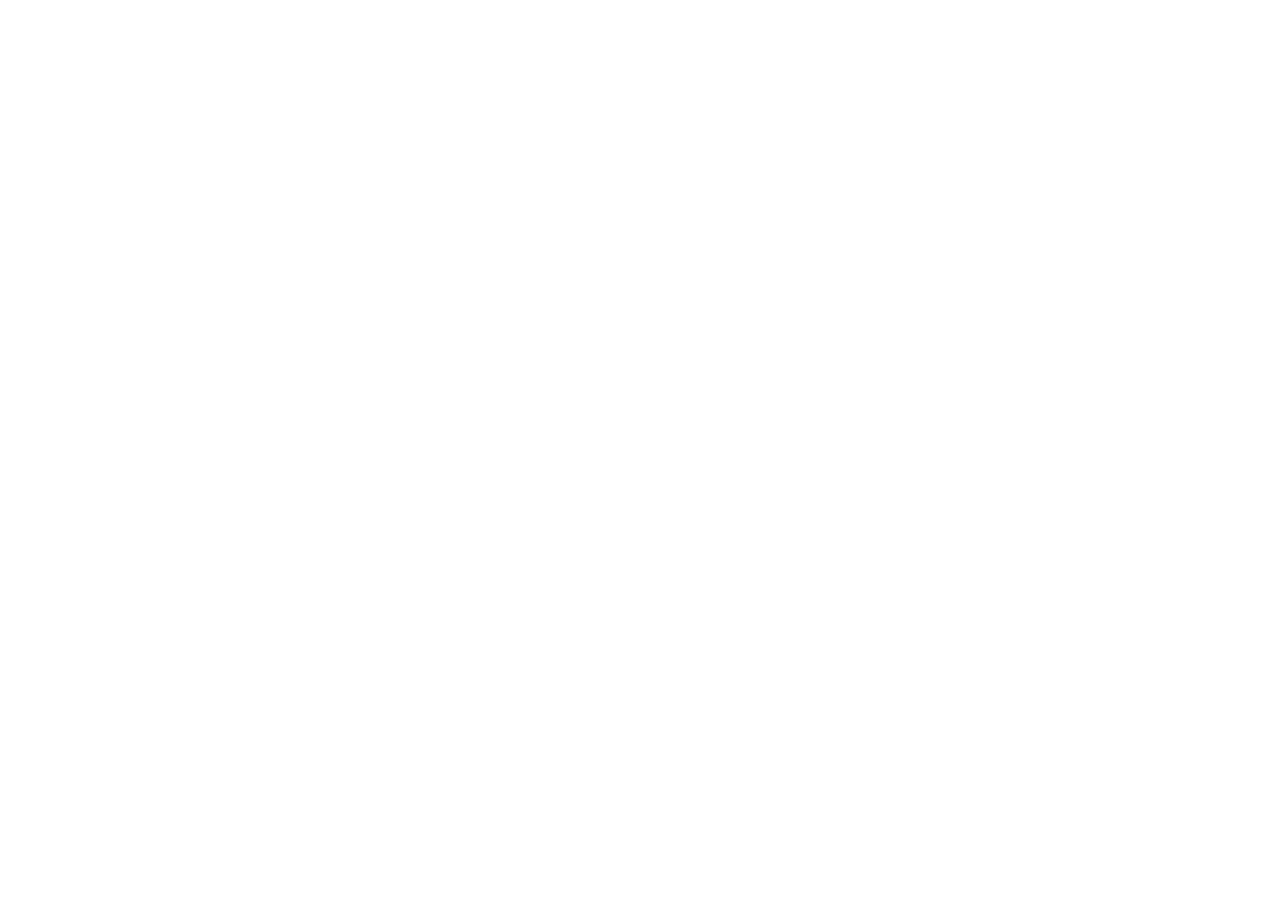
==== index.html @ d0e56235 "Criando nossos arquivos e configs iniciais" ====
<!DOCTYPE html>
<html lang="pt-br">
<head>
    <meta charset="UTF-8">
    <meta http-equiv="X-UA-Compatible" content="ie=edge">
    <meta name="viewport" content="width=device-width, initial-scale=1.0">
    <link rel="stylesheet" href="style.css">
    <title>Landing Page</title>
</head>
<body>
    <script src="app.js" defer></script>
</body>
</html>
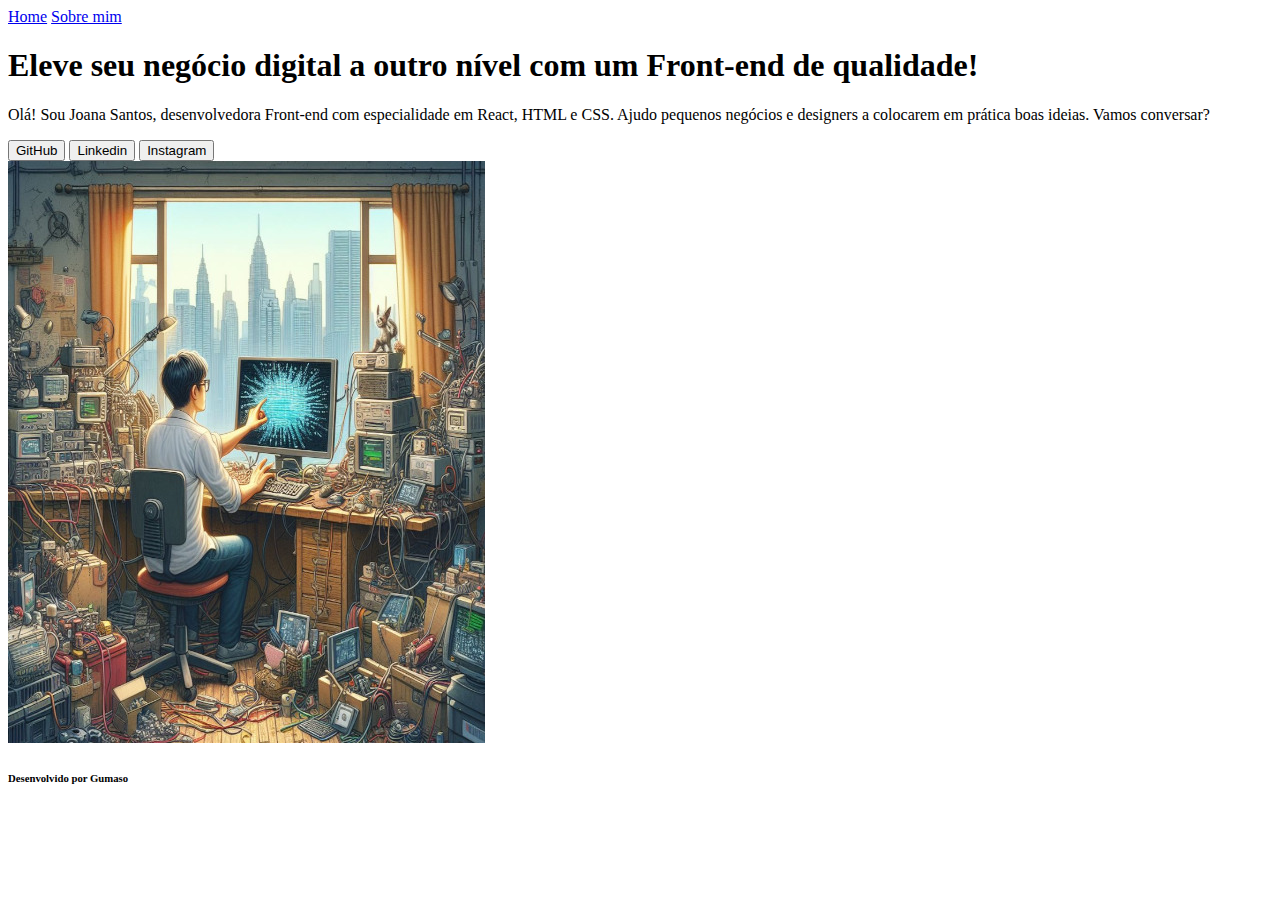
==== commit 0b0ccf8d: "Colocando o conteudo nas tags" ====
--- a/index.html
+++ b/index.html
@@ -8,6 +8,29 @@
     <title>Landing Page</title>
 </head>
 <body>
+    <main>
+        <header>
+            <nav>
+                <a href="index.html">Home</a>
+                <a href="index2.html">Sobre mim</a>
+            </nav>
+        </header>
+        <section>
+            <h1>Eleve seu negócio digital a outro nível com um Front-end de qualidade!</h1>
+            <p>Olá! Sou Joana Santos, desenvolvedora Front-end com especialidade em React, HTML e CSS. Ajudo pequenos negócios e designers a colocarem em prática boas ideias. Vamos conversar?</p>
+        <div>
+            <a href="https://github.com/Gumaso"><button>GitHub</button></a>
+            <a href="https://www.linkedin.com/in/gustavo-macedo-70372625b/"><button>Linkedin</button></a>
+            <a href="https://www.instagram.com/gumaso_"><button>Instagram</button></a>
+        </div>
+    </section>
+    <img src="./assets/meninopc.jpeg" alt="imagem de um menino em um computador com uma janela na frente com visão pra uma cidade cheia de prédios">
+    </main>
+    <footer>
+        <h6>
+            Desenvolvido por Gumaso
+        </h6>
+    </footer>
     <script src="app.js" defer></script>
 </body>
 </html>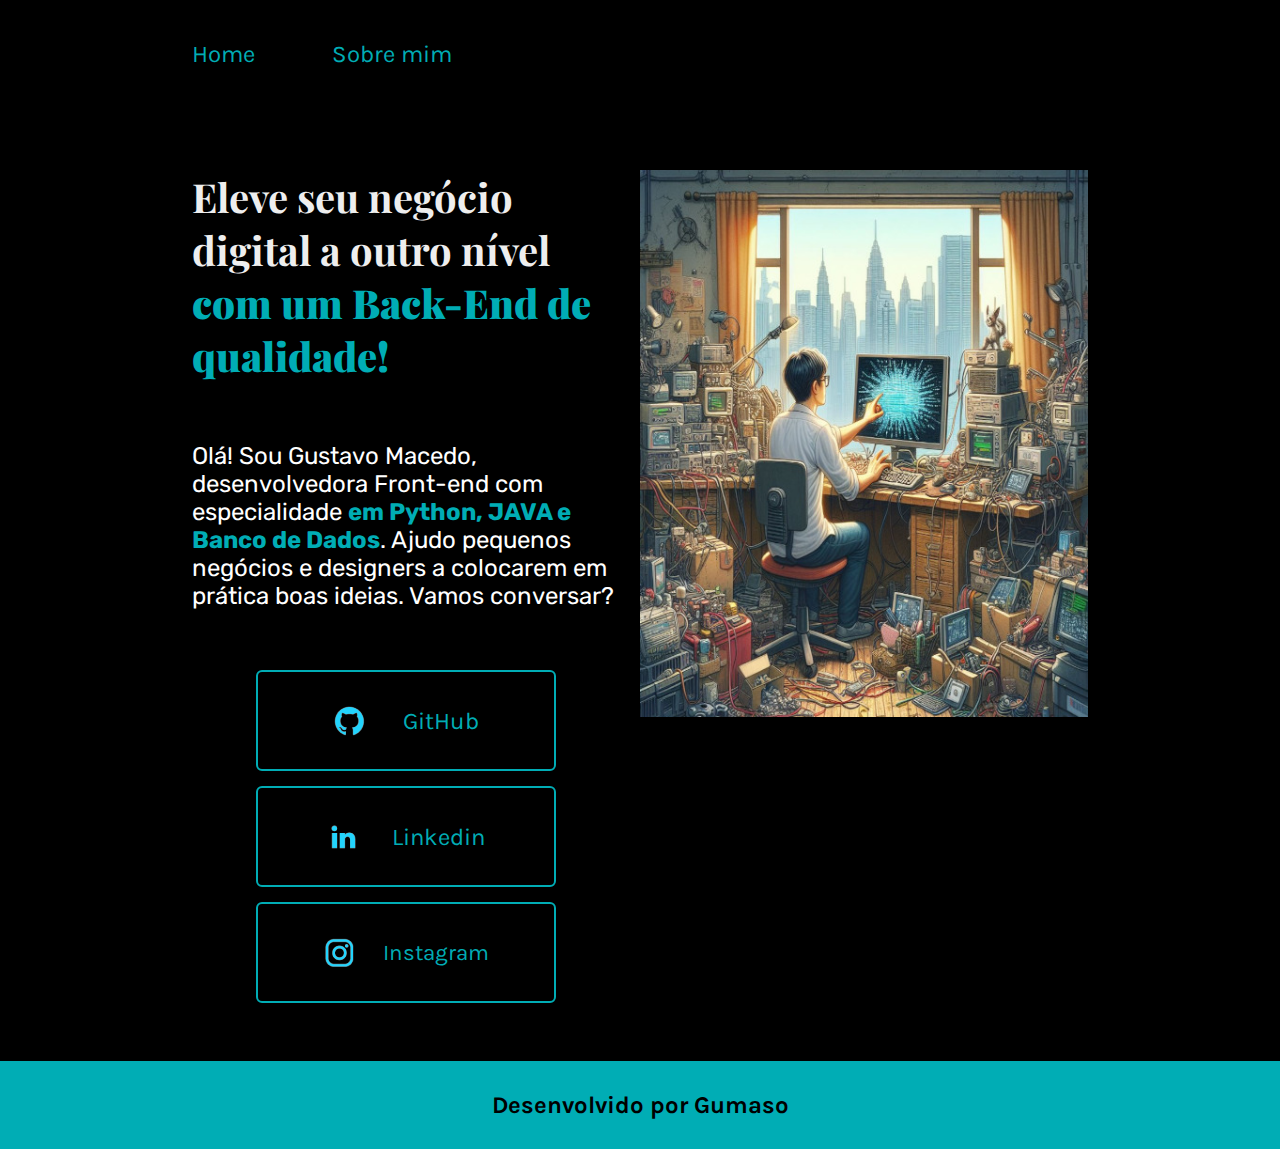
==== commit ec311f9c: "Finalizando o projeto" ====
--- a/index.html
+++ b/index.html
@@ -8,25 +8,25 @@
     <title>Landing Page</title>
 </head>
 <body>
+    <header class="cabecalho">
+        <nav class="menu">
+            <a class="link-texto" href="index.html">Home</a>
+            <a class="link-texto" href="index2.html">Sobre mim</a>
+        </nav>
+    </header>
     <main>
-        <header>
-            <nav>
-                <a href="index.html">Home</a>
-                <a href="index2.html">Sobre mim</a>
-            </nav>
-        </header>
-        <section>
-            <h1>Eleve seu negócio digital a outro nível com um Front-end de qualidade!</h1>
-            <p>Olá! Sou Joana Santos, desenvolvedora Front-end com especialidade em React, HTML e CSS. Ajudo pequenos negócios e designers a colocarem em prática boas ideias. Vamos conversar?</p>
-        <div>
-            <a href="https://github.com/Gumaso"><button>GitHub</button></a>
-            <a href="https://www.linkedin.com/in/gustavo-macedo-70372625b/"><button>Linkedin</button></a>
-            <a href="https://www.instagram.com/gumaso_"><button>Instagram</button></a>
+        <section class="textos">
+            <h1>Eleve seu negócio digital a outro nível <strong><span style="color: #00ADB5">com um Back-End de qualidade!</span></strong></h1>
+            <p>Olá! Sou Gustavo Macedo, desenvolvedora Front-end com especialidade <strong><span style="color: #00ADB5;">em Python, JAVA e Banco de Dados</span></strong>. Ajudo pequenos negócios e designers a colocarem em prática boas ideias. Vamos conversar?</p>
+        <div class="botoes">
+            <a class="link-texto-botao" href="https://github.com/Gumaso"><button class="botao"> <img src="./assets/github.png" alt="">GitHub</button></a>
+            <a class="link-texto-botao" href="https://www.linkedin.com/in/gustavo-macedo-70372625b/"><button class="botao"> <img src="./assets/linkedin.png" alt="">Linkedin</button></a>
+            <a class="link-texto-botao" href="https://www.instagram.com/gumaso_"><button class="botao" style="font-size: 1.4rem;"><img src="./assets/instagram.png" alt="">Instagram</button></a>
         </div>
-    </section>
-    <img src="./assets/meninopc.jpeg" alt="imagem de um menino em um computador com uma janela na frente com visão pra uma cidade cheia de prédios">
+        </section>
+        <img class="imagem" src="./assets/meninopc.jpeg" alt="imagem de um menino em um computador com uma janela na frente com visão pra uma cidade cheia de prédios">
     </main>
-    <footer>
+    <footer class="rodape">
         <h6>
             Desenvolvido por Gumaso
         </h6>
--- a/style.css
+++ b/style.css
@@ -0,0 +1,153 @@
+
+@import url('https://fonts.googleapis.com/css2?family=Karla&family=Playfair+Display:wght@500&family=Rubik&family=Source+Serif+4:opsz@8..60&display=swap');
+
+:root{
+    --cor-primaria: #222831;
+    --cor-secundaria: #393E46;
+    --cor-terciaria: #00ADB5;
+    --cor-quartenaria: #EEEEEE;
+
+    --fonte-karla: 'Karla', sans-serif;
+    --fonte-playfair: 'Playfair Display', serif;
+    --font-rubik: 'Rubik', sans-serif;
+    --font-source: 'Source Serif 4', serif;
+
+    --tamanho-paragrafo: 1.5rem;
+    --tamanho-titulo:2.5rem;
+}
+
+*{
+    margin: 0;
+    padding: 0;
+}
+body{
+    background-color: black;
+}
+main{
+    display: flex;
+    margin: 8% 15%;
+    gap: 0px 20px;
+}
+.cabecalho{
+    display: flex;
+    padding: 40px 0% 0% 15%;
+}
+.menu{
+    display: flex;
+    justify-content: space-between;
+    width: 260px;
+}
+h1{
+    color: var(--cor-quartenaria);
+    font-size: var(--tamanho-titulo);
+    font-family: var(--fonte-playfair);
+}
+p{
+    color: white;
+    font-size: var(--tamanho-paragrafo);
+    font-family: var(--font-rubik);
+}
+h6{
+    text-align: center;
+    color: black;
+    font-size: var(--tamanho-paragrafo);
+    font-family: var(--fonte-karla);
+}
+.link-texto{
+    color: var(--cor-terciaria);
+    text-decoration: none;
+    font-size: var(--tamanho-paragrafo);
+    font-family: var(--fonte-karla);
+}
+.textos{
+    display: flex;
+    flex-direction: column;
+    gap: 60px 20px;
+    width: 50%;
+}
+.textos2{
+    display: flex;
+    flex-direction: column;
+    gap: 80px 20px;
+    width: 50%;
+}
+.imagem{
+    width: 50%;
+    height: 50%;
+}
+.botoes{
+    display: flex;
+    flex-direction: column;
+    justify-content: center;
+    align-items: center;
+    gap: 60px 20px;
+    
+}
+.botao{
+    font-size: var(--tamanho-paragrafo);
+    font-family: var(--fonte-karla);
+    background-color: black;
+    color: #00ADB5;
+    border-radius: 6px;
+    border: #00ADB5 2px solid;
+    padding: 10px 38px;
+    width: 300px;
+    transition: all 0.2s ease-in-out;
+    display: flex;
+    justify-content: space-evenly;
+    align-items: center;
+    height: 180%;
+}
+.botao:hover{
+    cursor: pointer;
+    background-color: #393E46;
+    transform: scale(1.1);
+    
+}
+.rodape{
+    background-color: #00ADB5;
+    color: black;
+    padding: 30px;
+}
+.link-texto-botao{
+    text-decoration: none;
+}
+
+
+
+@media (max-width:1000px){
+    main{
+        flex-direction: column-reverse;
+        justify-content: center;
+        align-items: center;
+        margin: 0;
+        width: 90%;
+        gap: 40px;
+    }
+    body{
+        display: flex;
+        flex-direction: column;
+        justify-content: center;
+        align-items: center;
+        width: auto;
+        gap: 40px 0px;
+    }
+    .cabecalho{
+        padding-top: 20px;
+        padding: 0;
+    }
+    .menu{
+        padding-top: 40px;
+        padding-bottom: 40px;
+    }
+    .botao{
+        width: 200px;
+
+    }
+    .rodape{
+        width: 100%;
+    }
+    .textos{
+        width: 100%;
+    }
+}